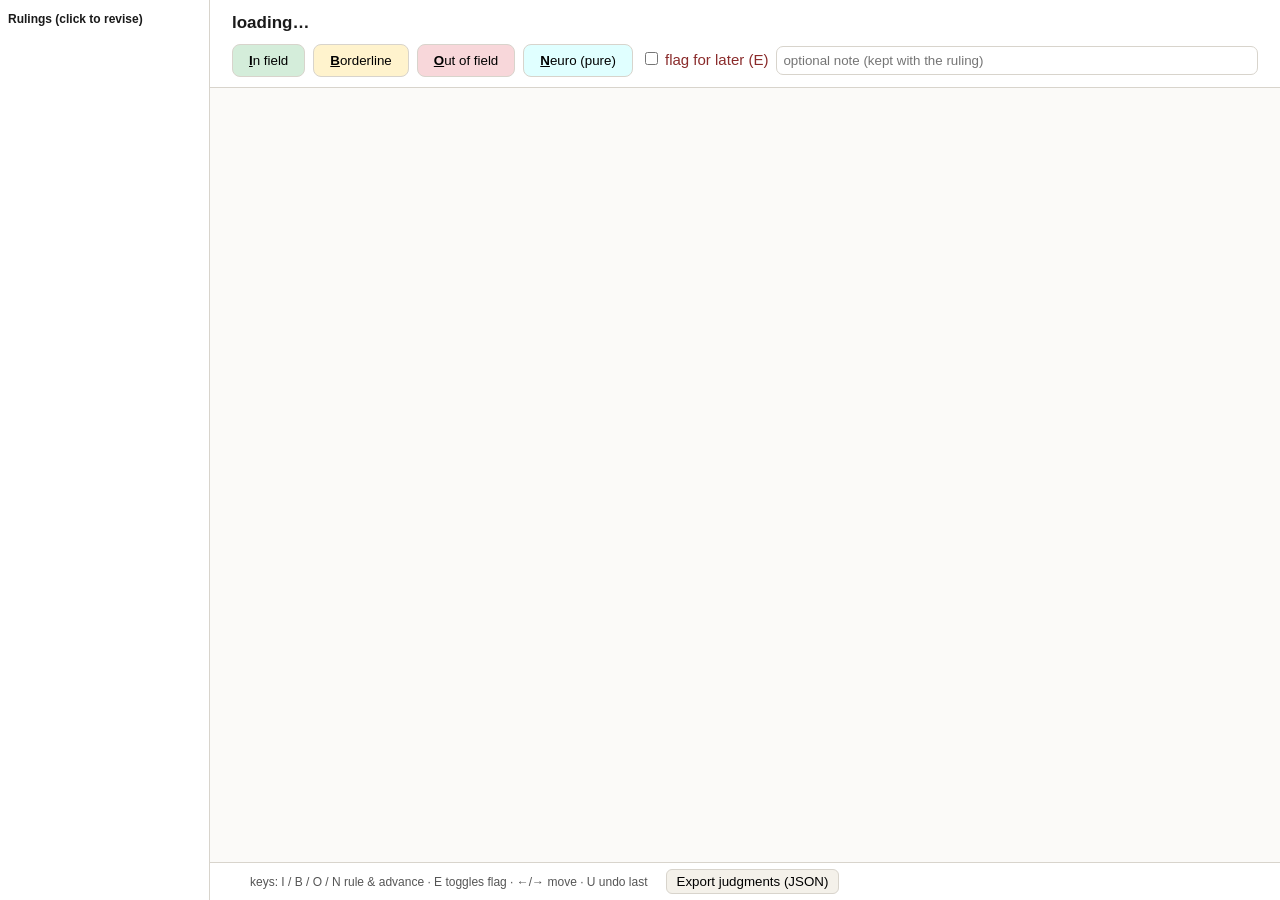
==== ui/hitl_field_viewer.html @ e74a99da "field viewer: revision rail -- every ruling listed by color, click to reopen and re-rule Agent: fabl" ====
<!DOCTYPE html>
<html lang="en">
<head>
<meta charset="utf-8">
<meta name="viewport" content="width=device-width, initial-scale=1">
<title>CNfA In/Out Judgment</title>
<style>
  :root { --ink:#1a1a1a; --ground:#fbfaf8; --panel:#fff; --line:#d8d4cc; --accent:#7a5c2e; }
  * { box-sizing:border-box; }
  body { margin:0; font:15px/1.5 -apple-system,"Segoe UI",sans-serif; color:var(--ink);
         background:var(--ground); height:100vh; display:flex; }
  #rail { width:210px; min-width:210px; border-right:1px solid var(--line); overflow-y:auto;
          background:var(--panel); padding:8px; font-size:12px; }
  #rail h2 { font-size:12px; margin:2px 0 8px; }
  .rt { padding:3px 6px; border-radius:5px; cursor:pointer; display:flex; gap:6px; align-items:center; }
  .rt:hover { background:#f0ede7; } .rt.active { background:#ece5d8; font-weight:600; }
  .dot { width:9px; height:9px; border-radius:50%; background:#ccc; flex:none; }
  .dot.in_field{background:#2f8f4e}.dot.out_of_field{background:#c0392b}
  .dot.borderline{background:#d4a017}.dot.pure_neuroscience{background:#1f9bb0}
  #col { flex:1; display:flex; flex-direction:column; min-width:0; }
  header { background:var(--panel); border-bottom:1px solid var(--line); padding:10px 22px; }
  header .row { display:flex; gap:14px; align-items:baseline; flex-wrap:wrap; }
  #ptitle { font-size:17px; font-weight:650; }
  #meta { font-size:12px; color:#666; }
  #abstract { max-width:95ch; font-size:14px; color:#333; margin-top:6px; }
  #keys { display:flex; gap:8px; margin-top:8px; align-items:center; }
  #keys button { font:14px inherit; padding:8px 16px; border:1px solid var(--line);
                 border-radius:8px; cursor:pointer; background:#f4f1ea; }
  #keys button b { text-decoration:underline; }
  #keys .in { background:#d4edda; } #keys .out { background:#f8d7da; }
  #keys .bord { background:#fff3cd; } #keys .neuro { background:#e0ffff; }
  #note { flex:1; min-width:160px; font:13px inherit; border:1px solid var(--line);
          border-radius:7px; padding:6px; }
  #doc { flex:1; overflow-y:auto; padding:18px 26px; }
  #doctext { white-space:pre-wrap; max-width:95ch; font-size:14px; color:#222; }
  footer { background:var(--panel); border-top:1px solid var(--line); padding:6px 22px;
           font-size:12px; color:#555; display:flex; gap:18px; align-items:center; }
  footer button { font:12px inherit; padding:4px 10px; border:1px solid var(--line);
                  border-radius:6px; cursor:pointer; background:#f4f1ea; }
  #esc { color:#8a2b2b; }
</style>
</head>
<body>
<nav id="rail"><h2>Rulings (click to revise)</h2><div id="raillist"></div></nav>
<div id="col">
<header>
  <div class="row"><span id="ptitle">loading…</span><span id="meta"></span></div>
  <div id="abstract"></div>
  <div id="keys">
    <button class="in"    onclick="rule('in_field')"><b>I</b>n field</button>
    <button class="bord"  onclick="rule('borderline')"><b>B</b>orderline</button>
    <button class="out"   onclick="rule('out_of_field')"><b>O</b>ut of field</button>
    <button class="neuro" onclick="rule('pure_neuroscience')"><b>N</b>euro (pure)</button>
    <label id="esc"><input type="checkbox" id="escalate"> flag for later (E)</label>
    <input id="note" placeholder="optional note (kept with the ruling)">
  </div>
</header>
<main id="doc"><div id="doctext"></div></main>
<footer>
  <span id="progress"></span>
  <span>keys: I / B / O / N rule &amp; advance · E toggles flag · ←/→ move · U undo last</span>
  <button onclick="exportAll()">Export judgments (JSON)</button>
  <span id="saved"></span>
</footer>
</div>

<script>
let BATCH=null, TASKS=[], idx=0, lastRuled=[];
const store={
  key:pid=>`hitlF:${BATCH}:${pid}`,
  get(pid){try{return JSON.parse(localStorage.getItem(this.key(pid)))||null}catch(e){return null}},
  set(pid,v){try{localStorage.setItem(this.key(pid),JSON.stringify(v))}catch(e){alert("save failed: "+e)}},
};
async function init(){
  const d=await (await fetch("tasks.json")).json();
  BATCH=(d.created||"?")+":field"; TASKS=d.tasks;
  idx=TASKS.findIndex(t=>!store.get(t.paper_id)); if(idx<0) idx=0;
  show();
}
function renderRail(){
  const el=document.getElementById("raillist"); el.innerHTML="";
  TASKS.forEach((t,i)=>{
    const j=store.get(t.paper_id);
    const d=document.createElement("div");
    d.className="rt"+(i===idx?" active":"");
    d.innerHTML=`<span class="dot ${j?j.field:""}"></span>${t.paper_id}`;
    d.title=(t.title||"")+(j?` — ruled ${j.field}`:" — unruled");
    d.onclick=()=>{idx=i; show();};
    el.appendChild(d);
  });
}
async function show(){
  const t=TASKS[idx]; if(!t) return;
  renderRail();
  const j=store.get(t.paper_id);
  document.getElementById("ptitle").textContent=`${t.paper_id} — ${t.title||"(untitled)"}`;
  document.getElementById("meta").textContent=
    (t.cluster&&t.cluster.length>1?`cluster of ${t.cluster.length} (one ruling covers all) · `:"")
    +(j?`ruled: ${j.field}`:"unruled");
  document.getElementById("abstract").textContent=t.abstract||"";
  document.getElementById("escalate").checked=!!(j&&j.escalate);
  document.getElementById("note").value=(j&&j.note)||"";
  document.getElementById("progress").textContent=
    `${TASKS.filter(x=>store.get(x.paper_id)).length}/${TASKS.length} ruled · paper ${idx+1}`;
  const pane=document.getElementById("doctext");
  pane.textContent="(loading text…)";
  try{ pane.textContent=await (await fetch(t.text_file)).text(); }
  catch(e){ pane.textContent="(text unavailable)"; }
  pane.parentElement.scrollTop=0;
}
function rule(field){
  const t=TASKS[idx]; if(!t) return;
  const rec={paper_id:t.paper_id, field, cluster:t.cluster||[t.paper_id],
             escalate:document.getElementById("escalate").checked,
             note:document.getElementById("note").value,
             batch:BATCH, saved_at:new Date().toISOString()};
  store.set(t.paper_id,rec); lastRuled.push(t.paper_id);
  document.getElementById("saved").textContent=`saved ${t.paper_id} = ${field}`;
  next();
}
function next(){ if(idx<TASKS.length-1){idx++; show();} else show(); }
function prev(){ if(idx>0){idx--; show();} }
function undo(){
  const pid=lastRuled.pop(); if(!pid) return;
  localStorage.removeItem(store.key(pid));
  idx=TASKS.findIndex(t=>t.paper_id===pid); show();
}
document.addEventListener("keydown",e=>{
  if(e.target.id==="note") return;
  const k=e.key.toLowerCase();
  if(k==="i")rule("in_field"); else if(k==="b")rule("borderline");
  else if(k==="o")rule("out_of_field"); else if(k==="n")rule("pure_neuroscience");
  else if(k==="e"){const c=document.getElementById("escalate");c.checked=!c.checked;}
  else if(k==="arrowright")next(); else if(k==="arrowleft")prev();
  else if(k==="u")undo();
});
function exportAll(){
  const out={schema:"hitl_field_judgments.v1", batch:BATCH,
    exported_at:new Date().toISOString(),
    judgments:TASKS.map(t=>store.get(t.paper_id)).filter(Boolean)};
  const a=document.createElement("a");
  a.href=URL.createObjectURL(new Blob([JSON.stringify(out,null,2)],{type:"application/json"}));
  a.download=`cnfa_field_judgments_${new Date().toISOString().slice(0,10)}.json`;
  a.click();
}
init();
</script>
</body>
</html>
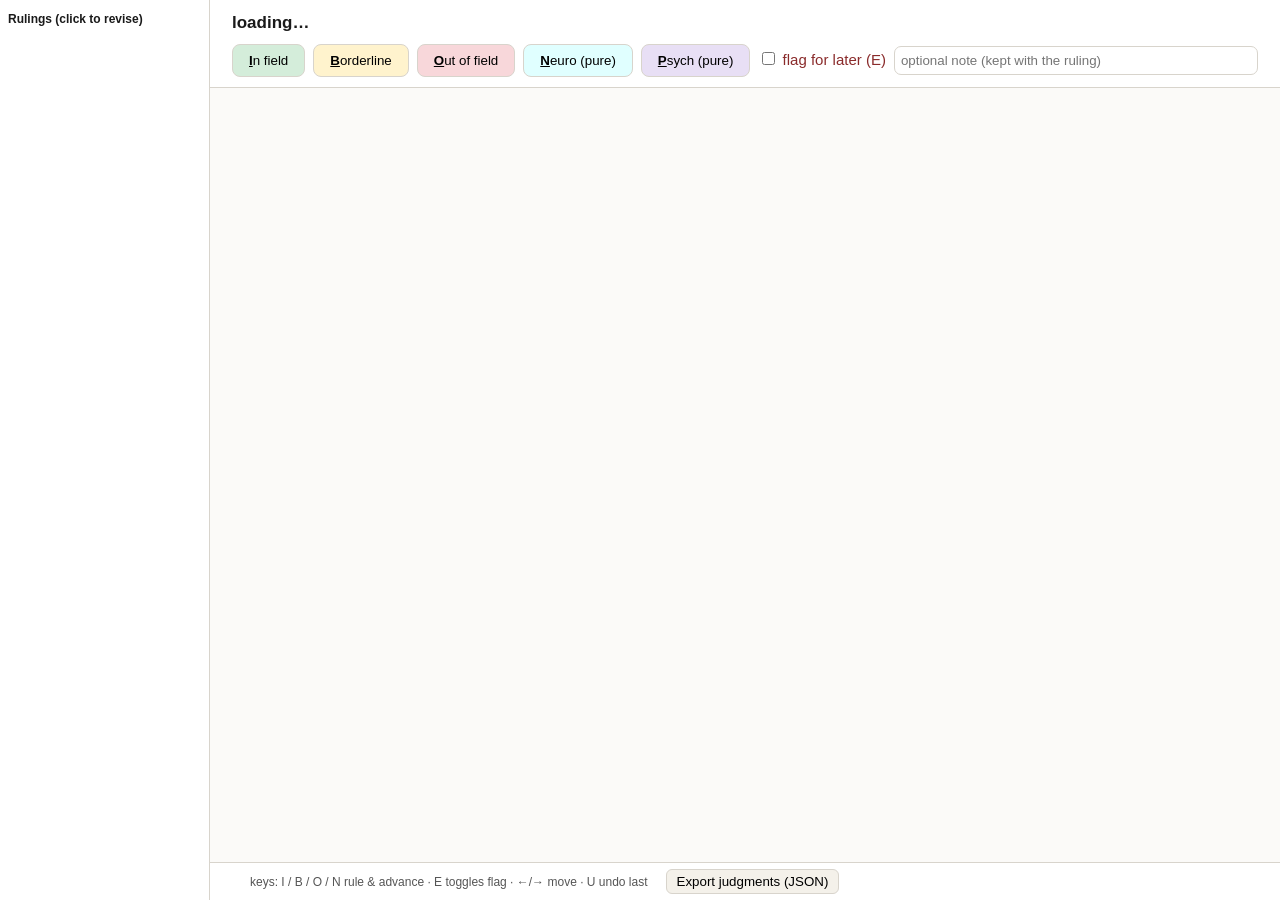
==== commit e34f4ef6: "field v2 calibrated on David's 69 rulings; pure_psychology bucket added (his definition, verbatim) v" ====
--- a/ui/hitl_field_viewer.html
+++ b/ui/hitl_field_viewer.html
@@ -17,6 +17,7 @@
   .dot { width:9px; height:9px; border-radius:50%; background:#ccc; flex:none; }
   .dot.in_field{background:#2f8f4e}.dot.out_of_field{background:#c0392b}
   .dot.borderline{background:#d4a017}.dot.pure_neuroscience{background:#1f9bb0}
+  .dot.pure_psychology{background:#8e6bbf}
   #col { flex:1; display:flex; flex-direction:column; min-width:0; }
   header { background:var(--panel); border-bottom:1px solid var(--line); padding:10px 22px; }
   header .row { display:flex; gap:14px; align-items:baseline; flex-wrap:wrap; }
@@ -51,6 +52,7 @@
     <button class="bord"  onclick="rule('borderline')"><b>B</b>orderline</button>
     <button class="out"   onclick="rule('out_of_field')"><b>O</b>ut of field</button>
     <button class="neuro" onclick="rule('pure_neuroscience')"><b>N</b>euro (pure)</button>
+    <button style="background:#e8dff5" onclick="rule('pure_psychology')"><b>P</b>sych (pure)</button>
     <label id="esc"><input type="checkbox" id="escalate"> flag for later (E)</label>
     <input id="note" placeholder="optional note (kept with the ruling)">
   </div>
@@ -74,6 +76,19 @@
 async function init(){
   const d=await (await fetch("tasks.json")).json();
   BATCH=(d.created||"?")+":field"; TASKS=d.tasks;
+  // restore from the server's on-disk autosave (survives any browser/window/port)
+  window.DURABLE=false;
+  try{
+    const r=await fetch("saved");
+    if(r.ok){
+      const saved=await r.json(); window.DURABLE=true;
+      for(const pid in saved){ if(!store.get(pid)) store.set(pid,saved[pid]); }
+    }
+  }catch(e){}
+  const ruled=TASKS.filter(t=>store.get(t.paper_id)).length;
+  if(!window.DURABLE)
+    alert("WARNING: static server - rulings will only live in this browser.\n"+
+          "Serve with  python3 hitl_serve.py  instead so every keystroke is saved to disk.");
   idx=TASKS.findIndex(t=>!store.get(t.paper_id)); if(idx<0) idx=0;
   show();
 }
@@ -94,8 +109,11 @@
   renderRail();
   const j=store.get(t.paper_id);
   document.getElementById("ptitle").textContent=`${t.paper_id} — ${t.title||"(untitled)"}`;
+  const bib=[t.venue, t.year, (t.authors&&t.authors.length?t.authors.slice(0,3).join(", ")+(t.authors.length>3?" et al.":""):null)]
+             .filter(Boolean).join(" · ");
   document.getElementById("meta").textContent=
-    (t.cluster&&t.cluster.length>1?`cluster of ${t.cluster.length} (one ruling covers all) · `:"")
+    (bib?bib+"  |  ":"(no year/journal resolved)  |  ")
+    +(t.cluster&&t.cluster.length>1?`cluster of ${t.cluster.length} (one ruling covers all) · `:"")
     +(j?`ruled: ${j.field}`:"unruled");
   document.getElementById("abstract").textContent=t.abstract||"";
   document.getElementById("escalate").checked=!!(j&&j.escalate);
@@ -115,7 +133,11 @@
              note:document.getElementById("note").value,
              batch:BATCH, saved_at:new Date().toISOString()};
   store.set(t.paper_id,rec); lastRuled.push(t.paper_id);
-  document.getElementById("saved").textContent=`saved ${t.paper_id} = ${field}`;
+  fetch("save",{method:"POST",body:JSON.stringify(rec)})
+    .then(r=>{document.getElementById("saved").textContent=
+      (r.ok?"ON DISK: ":"browser only (!): ")+`${t.paper_id} = ${field}`;})
+    .catch(()=>{document.getElementById("saved").textContent=
+      `browser only (!): ${t.paper_id} = ${field}`;});
   next();
 }
 function next(){ if(idx<TASKS.length-1){idx++; show();} else show(); }
@@ -130,6 +152,7 @@
   const k=e.key.toLowerCase();
   if(k==="i")rule("in_field"); else if(k==="b")rule("borderline");
   else if(k==="o")rule("out_of_field"); else if(k==="n")rule("pure_neuroscience");
+  else if(k==="p")rule("pure_psychology");
   else if(k==="e"){const c=document.getElementById("escalate");c.checked=!c.checked;}
   else if(k==="arrowright")next(); else if(k==="arrowleft")prev();
   else if(k==="u")undo();
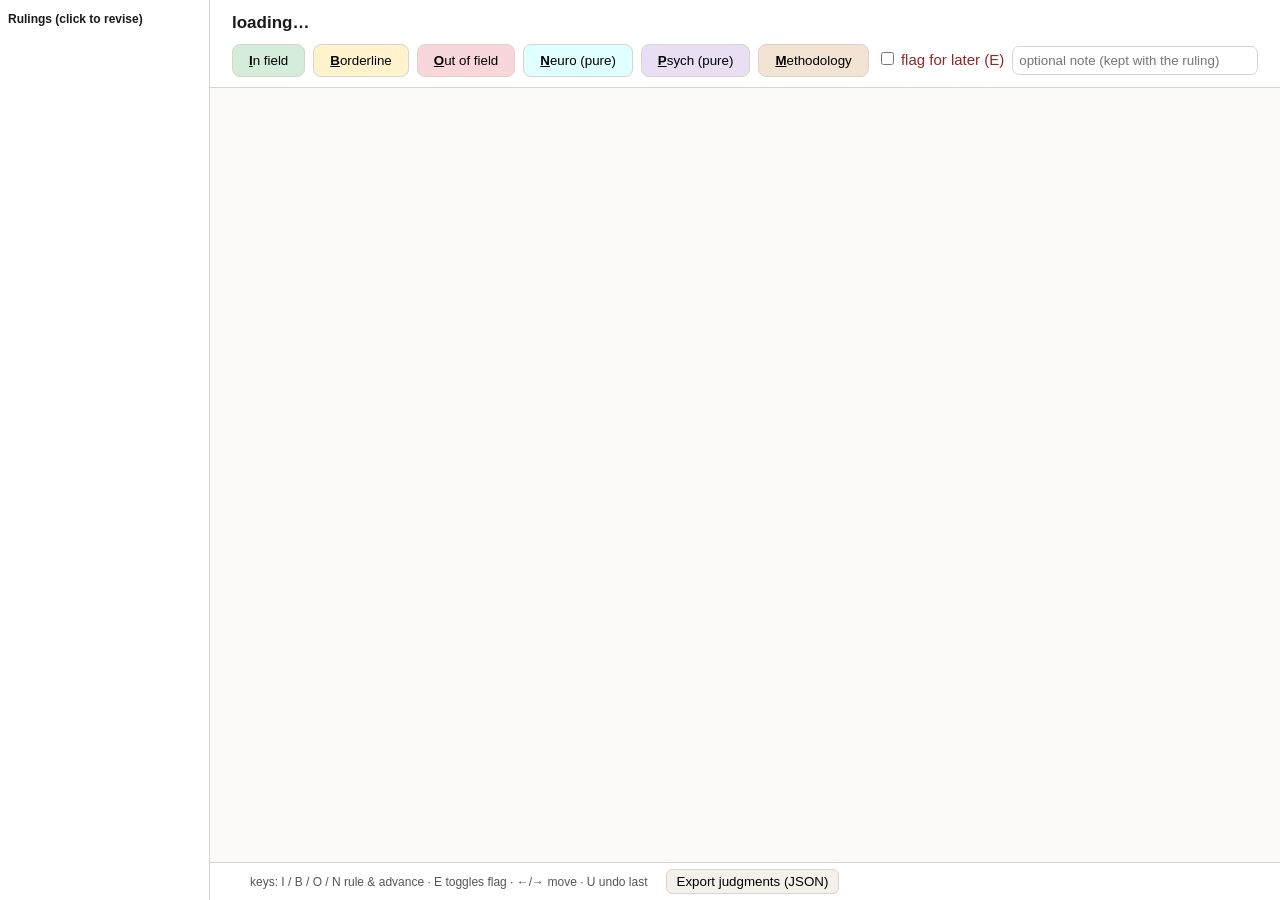
==== commit 52a9e70b: "methodology bucket (key M): adjacent-evidence label for methods-interesting papers outside CNfA Agen" ====
--- a/ui/hitl_field_viewer.html
+++ b/ui/hitl_field_viewer.html
@@ -18,6 +18,7 @@
   .dot.in_field{background:#2f8f4e}.dot.out_of_field{background:#c0392b}
   .dot.borderline{background:#d4a017}.dot.pure_neuroscience{background:#1f9bb0}
   .dot.pure_psychology{background:#8e6bbf}
+  .dot.methodology{background:#b06a3f}
   #col { flex:1; display:flex; flex-direction:column; min-width:0; }
   header { background:var(--panel); border-bottom:1px solid var(--line); padding:10px 22px; }
   header .row { display:flex; gap:14px; align-items:baseline; flex-wrap:wrap; }
@@ -53,6 +54,7 @@
     <button class="out"   onclick="rule('out_of_field')"><b>O</b>ut of field</button>
     <button class="neuro" onclick="rule('pure_neuroscience')"><b>N</b>euro (pure)</button>
     <button style="background:#e8dff5" onclick="rule('pure_psychology')"><b>P</b>sych (pure)</button>
+    <button style="background:#f3e3d3" onclick="rule('methodology')"><b>M</b>ethodology</button>
     <label id="esc"><input type="checkbox" id="escalate"> flag for later (E)</label>
     <input id="note" placeholder="optional note (kept with the ruling)">
   </div>
@@ -153,6 +155,7 @@
   if(k==="i")rule("in_field"); else if(k==="b")rule("borderline");
   else if(k==="o")rule("out_of_field"); else if(k==="n")rule("pure_neuroscience");
   else if(k==="p")rule("pure_psychology");
+  else if(k==="m")rule("methodology");
   else if(k==="e"){const c=document.getElementById("escalate");c.checked=!c.checked;}
   else if(k==="arrowright")next(); else if(k==="arrowleft")prev();
   else if(k==="u")undo();
